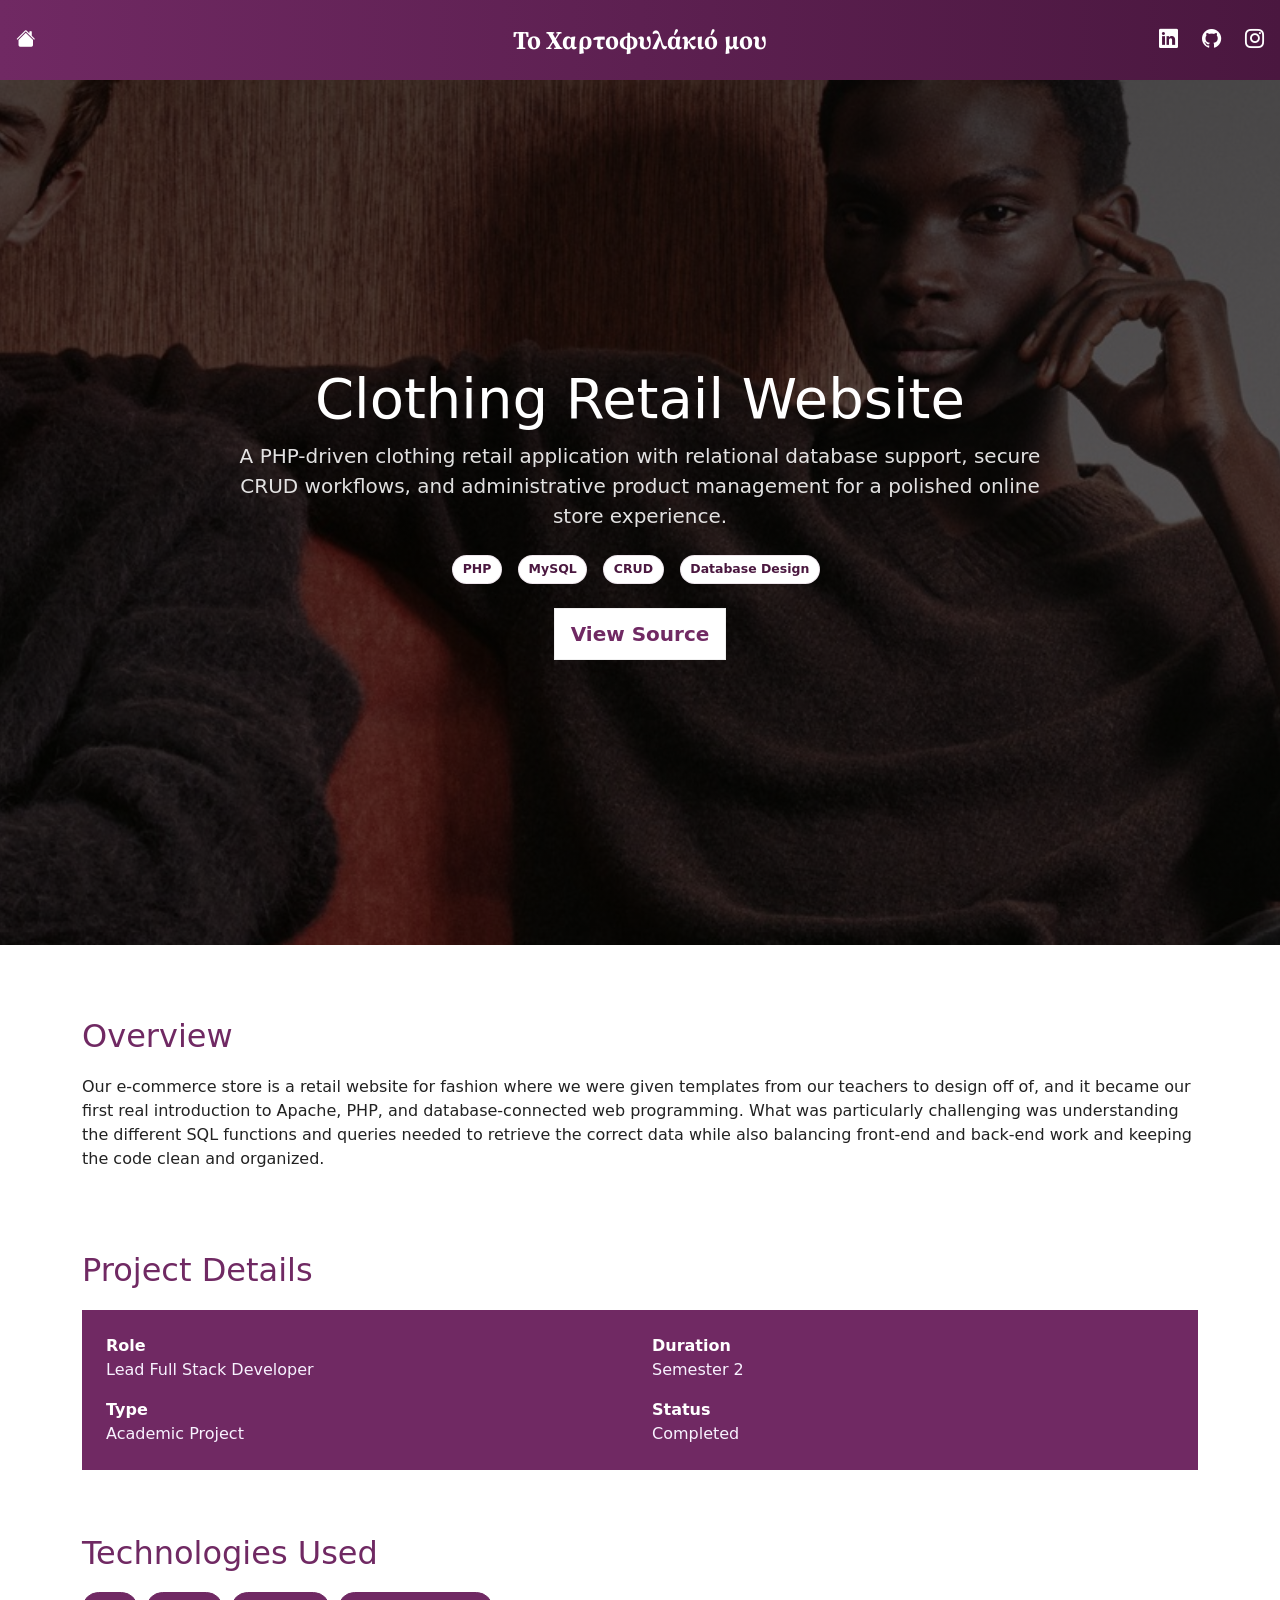
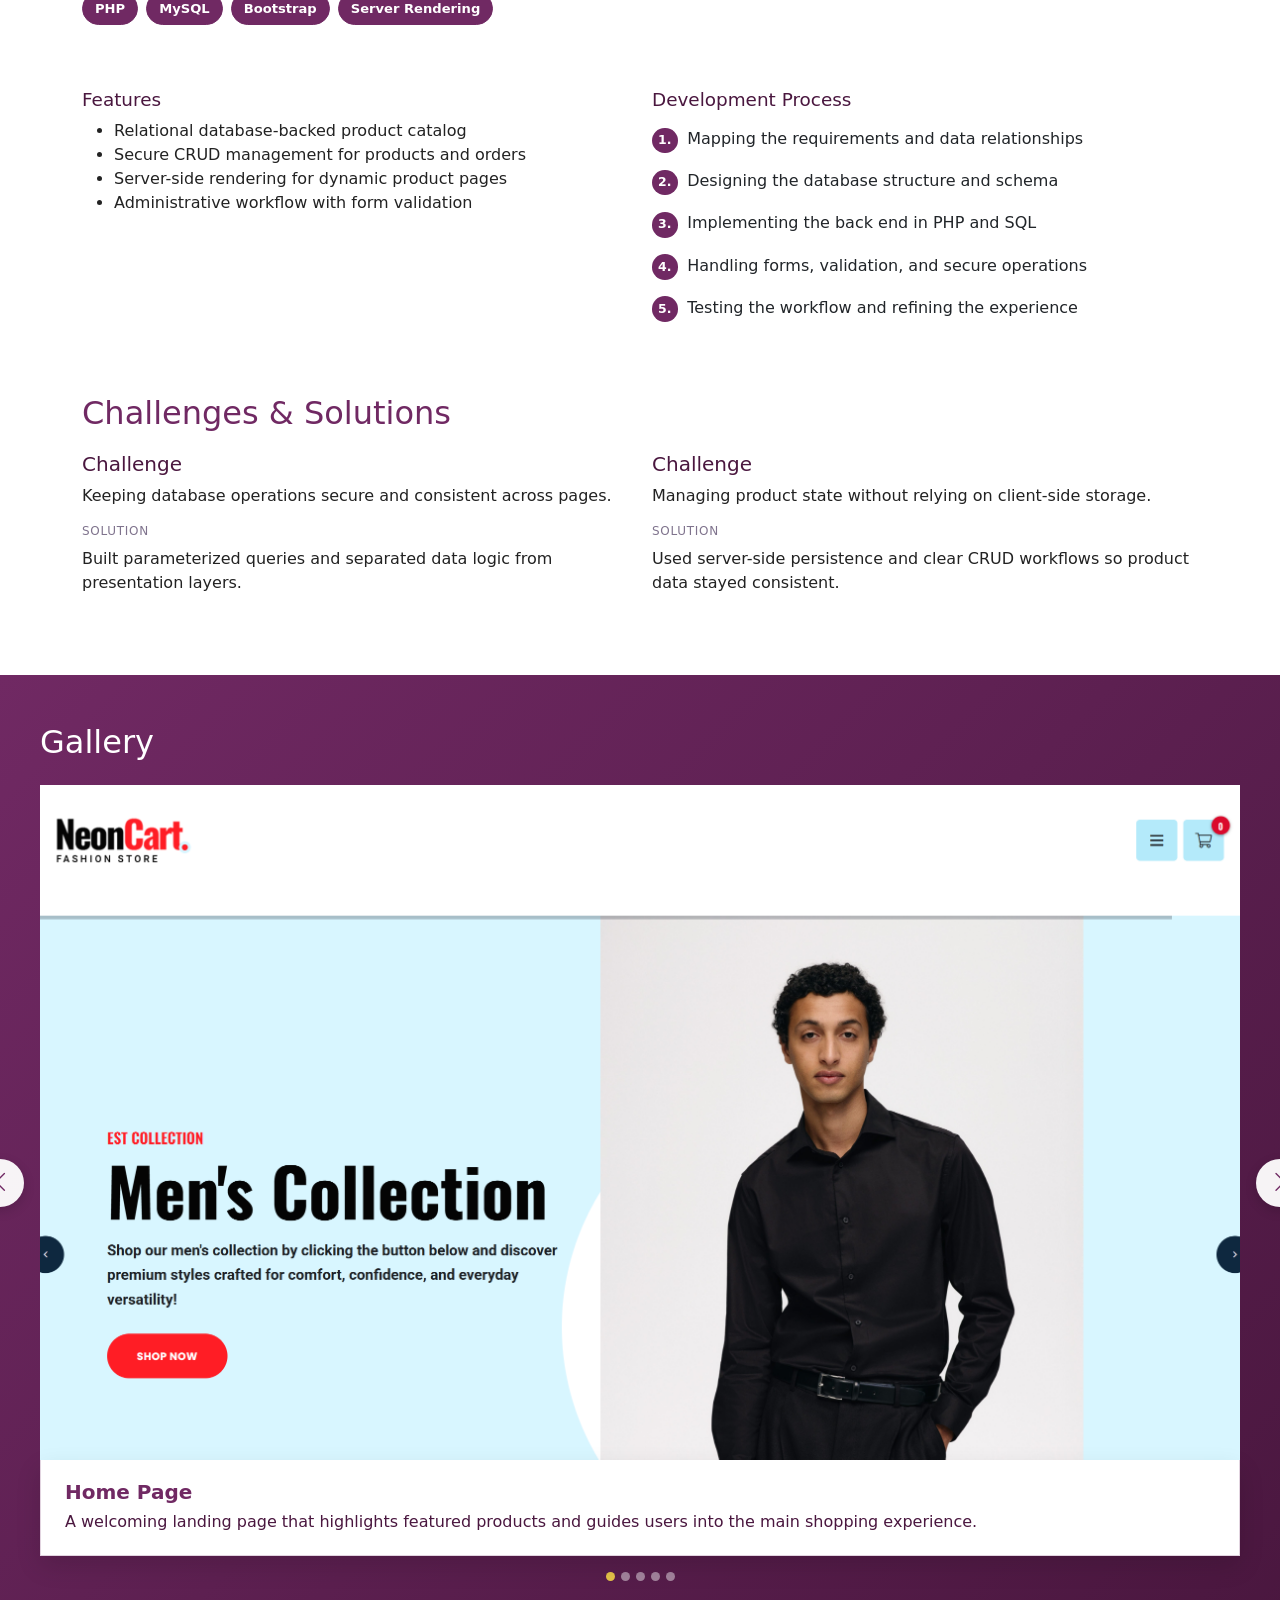
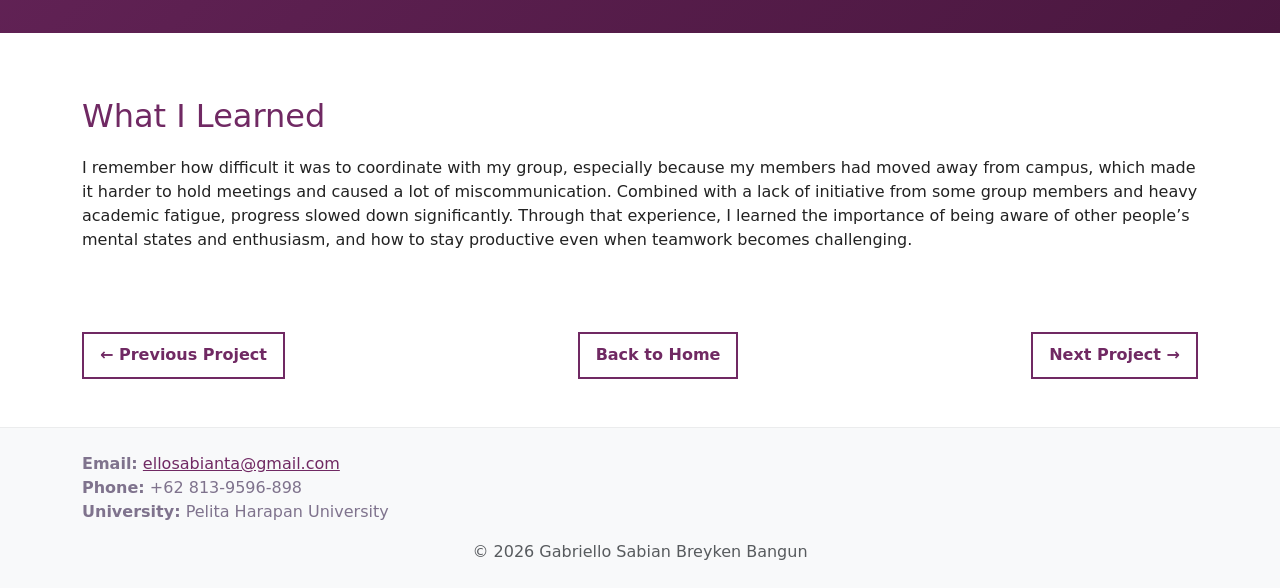
==== pages/clothing-retail.html @ 93724c8c "Finished website structure completed" ====
<!doctype html>
<html lang="en">
<head>
  <meta charset="utf-8">
  <meta name="viewport" content="width=device-width, initial-scale=1">
  <title>Clothing Retail — Project</title>
  <link href="https://fonts.googleapis.com/css2?family=Source+Serif+4:ital,wght@0,400;0,600;0,700;1,400&display=swap" rel="stylesheet">
  <link rel="apple-touch-icon" sizes="180x180" href="../assets/favicon/apple-touch-icon.png">
  <link rel="icon" type="image/png" sizes="32x32" href="../assets/favicon/favicon-32x32.png">
  <link rel="icon" type="image/png" sizes="16x16" href="../assets/favicon/favicon-16x16.png">
  <link rel="manifest" href="../assets/favicon/site.webmanifest">
  <link rel="shortcut icon" href="../assets/favicon/favicon.ico">
  <meta name="theme-color" content="#702963">
  <link href="https://cdn.jsdelivr.net/npm/bootstrap@5.3.3/dist/css/bootstrap.min.css" rel="stylesheet">
  <link rel="stylesheet" href="https://cdn.jsdelivr.net/npm/bootstrap-icons@1.10.5/font/bootstrap-icons.css">
  <link rel="stylesheet" href="../assets/css/style.css">
</head>
<body class="no-underline">

  <nav class="navbar navbar-dark bg-primary sticky">
    <div class="container-fluid px-3">
      <a class="navbar-link-home" href="../index.html#home" title="Home">
        <i class="bi bi-house-fill" aria-hidden="true"></i>
        <span class="visually-hidden">Home</span>
      </a>

      <button class="btn btn-light d-lg-none ms-2" type="button" data-bs-toggle="offcanvas" data-bs-target="#mobileMenu" aria-controls="mobileMenu" aria-label="Open menu">
        <i class="bi bi-list" aria-hidden="true"></i>
      </button>

      <div class="navbar-brand-center fw-bold">Το Χαρτοφυλάκιό μου</div>

      <div class="navbar-socials-right d-none d-lg-flex align-items-center">
        <a class="nav-social text-decoration-none" href="https://linkedin.com/in/gabriello-bangun" target="_blank" rel="noopener">
          <i class="bi bi-linkedin" aria-hidden="true"></i>
          <span class="visually-hidden">LinkedIn</span>
        </a>
        <a class="nav-social text-decoration-none" href="https://github.com/dexalium" target="_blank" rel="noopener">
          <i class="bi bi-github" aria-hidden="true"></i>
          <span class="visually-hidden">GitHub</span>
        </a>
        <a class="nav-social text-decoration-none" href="https://instagram.com/gabriellosb" target="_blank" rel="noopener">
          <i class="bi bi-instagram" aria-hidden="true"></i>
          <span class="visually-hidden">Instagram</span>
        </a>
      </div>

      <div class="offcanvas offcanvas-start" tabindex="-1" id="mobileMenu" aria-labelledby="mobileMenuLabel">
        <div class="offcanvas-header">
          <div class="offcanvas-brand">Το Χαρτοφυλάκιό μου</div>
          <button type="button" class="btn-close text-reset" data-bs-dismiss="offcanvas" aria-label="Close"></button>
        </div>
        <div class="offcanvas-body">
          <div class="d-flex flex-column gap-2">
            <a class="offcanvas-social d-flex align-items-center gap-2" href="../index.html">
              <i class="bi bi-arrow-left" aria-hidden="true"></i>
              <span>Back to Home</span>
            </a>
            <a class="offcanvas-social d-flex align-items-center gap-2" href="https://linkedin.com/in/gabriello-bangun" target="_blank" rel="noopener">
              <i class="bi bi-linkedin" aria-hidden="true"></i>
              <span>LinkedIn</span>
            </a>
            <a class="offcanvas-social d-flex align-items-center gap-2" href="https://github.com/dexalium" target="_blank" rel="noopener">
              <i class="bi bi-github" aria-hidden="true"></i>
              <span>GitHub</span>
            </a>
            <a class="offcanvas-social d-flex align-items-center gap-2" href="https://instagram.com/gabriellosb" target="_blank" rel="noopener">
              <i class="bi bi-instagram" aria-hidden="true"></i>
              <span>Instagram</span>
            </a>
          </div>
        </div>
      </div>
    </div>
  </nav>

  <header class="project-hero text-center text-white d-flex align-items-center" style="background-image: linear-gradient(180deg, rgba(0,0,0,0.68), rgba(0,0,0,0.58)), url('../assets/images/fashion-store/cl-hero-image.png');">
    <div class="container">
      <h1 class="display-4">Clothing Retail Website</h1>
      <p class="lead mb-4">A PHP-driven clothing retail application with relational database support, secure CRUD workflows, and administrative product management for a polished online store experience.</p>
      <div class="d-flex flex-wrap justify-content-center gap-2 mb-4">
        <span class="tech-badge html">PHP</span>
        <span class="tech-badge css">MySQL</span>
        <span class="tech-badge js">CRUD</span>
        <span class="tech-badge bootstrap">Database Design</span>
      </div>
      <a class="btn btn-lg btn-light" href="https://github.com/neon3x/Thanos-World-Fashion-Web" target="_blank" rel="noopener">View Source</a>
    </div>
  </header>

  <main class="container project-main">
    <section class="project-section mb-5">
      <h2>Overview</h2>
      <p>Our e-commerce store is a retail website for fashion where we were given templates from our teachers to design off of, and it became our first real introduction to Apache, PHP, and database-connected web programming. What was particularly challenging was understanding the different SQL functions and queries needed to retrieve the correct data while also balancing front-end and back-end work and keeping the code clean and organized.</p>
    </section>

    <section class="project-section mb-5">
      <h2>Project Details</h2>
      <div class="card border-0 project-detail-card p-4">
        <div class="row gy-3">
          <div class="col-sm-6">
            <strong>Role</strong>
            <div>Lead Full Stack Developer</div>
          </div>
          <div class="col-sm-6">
            <strong>Duration</strong>
            <div>Semester 2</div>
          </div>
          <div class="col-sm-6">
            <strong>Type</strong>
            <div>Academic Project</div>
          </div>
          <div class="col-sm-6">
            <strong>Status</strong>
            <div>Completed</div>
          </div>
        </div>
      </div>
    </section>

    <section class="project-section mb-5">
      <h2>Technologies Used</h2>
      <div class="d-flex flex-wrap gap-2">
        <span class="project-badge">PHP</span>
        <span class="project-badge">MySQL</span>
        <span class="project-badge">Bootstrap</span>
        <span class="project-badge">Server Rendering</span>
      </div>
    </section>

    <section class="project-section mb-5 row gx-4 gy-4">
      <div class="col-lg-6">
        <h3>Features</h3>
        <ul>
          <li>Relational database-backed product catalog</li>
          <li>Secure CRUD management for products and orders</li>
          <li>Server-side rendering for dynamic product pages</li>
          <li>Administrative workflow with form validation</li>
        </ul>
      </div>
      <div class="col-lg-6">
        <h3>Development Process</h3>
        <ol class="list-group list-group-numbered">
          <li class="list-group-item border-0 px-0 py-2">Mapping the requirements and data relationships</li>
          <li class="list-group-item border-0 px-0 py-2">Designing the database structure and schema</li>
          <li class="list-group-item border-0 px-0 py-2">Implementing the back end in PHP and SQL</li>
          <li class="list-group-item border-0 px-0 py-2">Handling forms, validation, and secure operations</li>
          <li class="list-group-item border-0 px-0 py-2">Testing the workflow and refining the experience</li>
        </ol>
      </div>
    </section>

    <section class="project-section mb-5">
      <h2>Challenges &amp; Solutions</h2>
      <div class="row g-4">
        <div class="col-md-6">
          <h5>Challenge</h5>
          <p>Keeping database operations secure and consistent across pages.</p>
          <h6>Solution</h6>
          <p>Built parameterized queries and separated data logic from presentation layers.</p>
        </div>
        <div class="col-md-6">
          <h5>Challenge</h5>
          <p>Managing product state without relying on client-side storage.</p>
          <h6>Solution</h6>
          <p>Used server-side persistence and clear CRUD workflows so product data stayed consistent.</p>
        </div>
      </div>
    </section>

    <section class="project-section mb-5 gallery-section">
      <h2>Gallery</h2>
      <div id="galleryCarousel" class="carousel slide gallery-carousel" data-bs-ride="false">
        <div class="carousel-inner">
          <div class="carousel-item active">
            <div class="gallery-slide">
              <img src="../assets/images/fashion-store/cl-home-page.png" class="gallery-slide-img" alt="Clothing Retail home page preview">
              <div class="gallery-slide-caption">
                <h5 class="gallery-slide-title">Home Page</h5>
                <p class="gallery-slide-text">A welcoming landing page that highlights featured products and guides users into the main shopping experience.</p>
              </div>
            </div>
          </div>
          <div class="carousel-item">
            <div class="gallery-slide">
              <img src="../assets/images/fashion-store/cl-products-page.png" class="gallery-slide-img" alt="Clothing Retail products page preview">
              <div class="gallery-slide-caption">
                <h5 class="gallery-slide-title">Products Page</h5>
                <p class="gallery-slide-text">The catalog view presents products in a clean, structured layout that makes browsing feel effortless.</p>
              </div>
            </div>
          </div>
          <div class="carousel-item">
            <div class="gallery-slide">
              <img src="../assets/images/fashion-store/cl-product-details.png" class="gallery-slide-img" alt="Clothing Retail product details preview">
              <div class="gallery-slide-caption">
                <h5 class="gallery-slide-title">Product Details</h5>
                <p class="gallery-slide-text">A focused product view that presents key information and encourages users to make a purchase decision.</p>
              </div>
            </div>
          </div>
          <div class="carousel-item">
            <div class="gallery-slide">
              <img src="../assets/images/fashion-store/cl-cart.png" class="gallery-slide-img" alt="Clothing Retail cart preview">
              <div class="gallery-slide-caption">
                <h5 class="gallery-slide-title">Shopping Cart</h5>
                <p class="gallery-slide-text">The cart experience keeps selected items visible and easy to review before checkout.</p>
              </div>
            </div>
          </div>
          <div class="carousel-item">
            <div class="gallery-slide">
              <img src="../assets/images/fashion-store/cl-deals-page.png" class="gallery-slide-img" alt="Clothing Retail deals page preview">
              <div class="gallery-slide-caption">
                <h5 class="gallery-slide-title">Deals Page</h5>
                <p class="gallery-slide-text">Promotional sections were included to highlight offers and make special deals more noticeable.</p>
              </div>
            </div>
          </div>
        </div>

        <button class="carousel-control-prev" type="button" data-bs-target="#galleryCarousel" data-bs-slide="prev">
          <span class="gallery-control-icon"><i class="bi bi-chevron-left" aria-hidden="true"></i></span>
          <span class="visually-hidden">Previous</span>
        </button>
        <button class="carousel-control-next" type="button" data-bs-target="#galleryCarousel" data-bs-slide="next">
          <span class="gallery-control-icon"><i class="bi bi-chevron-right" aria-hidden="true"></i></span>
          <span class="visually-hidden">Next</span>
        </button>

        <div class="carousel-indicators">
          <button type="button" data-bs-target="#galleryCarousel" data-bs-slide-to="0" class="active" aria-current="true" aria-label="Slide 1"></button>
          <button type="button" data-bs-target="#galleryCarousel" data-bs-slide-to="1" aria-label="Slide 2"></button>
          <button type="button" data-bs-target="#galleryCarousel" data-bs-slide-to="2" aria-label="Slide 3"></button>
          <button type="button" data-bs-target="#galleryCarousel" data-bs-slide-to="3" aria-label="Slide 4"></button>
          <button type="button" data-bs-target="#galleryCarousel" data-bs-slide-to="4" aria-label="Slide 5"></button>
        </div>
      </div>
    </section>

    <section class="project-section mb-5">
      <h2>What I Learned</h2>
      <p>I remember how difficult it was to coordinate with my group, especially because my members had moved away from campus, which made it harder to hold meetings and caused a lot of miscommunication. Combined with a lack of initiative from some group members and heavy academic fatigue, progress slowed down significantly. Through that experience, I learned the importance of being aware of other people’s mental states and enthusiasm, and how to stay productive even when teamwork becomes challenging.</p>
    </section>

    <nav class="project-nav d-flex flex-column flex-md-row justify-content-between gap-2 mb-5">
      <a href="neru-meru.html" class="btn btn-outline-primary btn-resume">← Previous Project</a>
      <a href="../index.html#projects" class="btn btn-outline-primary btn-resume">Back to Home</a>
      <a href="sportify.html" class="btn btn-outline-primary btn-resume">Next Project →</a>
    </nav>
  </main>

  <footer class="site-footer bg-light py-4">
    <div class="container">
      <div class="row align-items-center">
        <div class="col-md-6 text-center text-md-start mb-2 mb-md-0">
          <strong>Email:</strong> <a href="mailto:ellosabianta@gmail.com">ellosabianta@gmail.com</a> <br>
          <strong>Phone:</strong> <span>+62 813-9596-898</span> <br>
          <strong>University:</strong> <span>Pelita Harapan University</span>
        </div>
      </div>
      <div class="text-center mt-3 text-muted">© 2026 Gabriello Sabian Breyken Bangun</div>
    </div>
  </footer>

  <script src="https://cdn.jsdelivr.net/npm/bootstrap@5.3.3/dist/js/bootstrap.bundle.min.js"></script>
  <script src="../assets/js/script.js"></script>
</body>
</html>
---- assets/css/style.css ----
:root{
    --purple: #702963;
    --purple-dark: #4a173f;
    --yellow: #e3c148;
    --muted: #7f738d;
    --navbar-height: 80px;
}

*{box-sizing:border-box}

html, body {
    margin: 0;
    padding: 0;
    width: 100%;
    max-width: 100%;
    overflow-x: hidden;
    font-family: Inter, system-ui, -apple-system, "Segoe UI", Roboto, "Helvetica Neue", Arial;
    color: #222;
    background: #fff;
}

/* Navbar brand: Source Serif */
.navbar-brand{
    font-family: 'Source Serif 4', 'Source Serif Pro', Georgia, serif;
    font-size: 1.25rem;
    font-weight:700;
    letter-spacing:0.2px;
}
/* navbar layout: home icon left | title center | socials right */
.navbar{ display:flex; align-items:center; min-height:var(--navbar-height); width:100%; max-width:100%; overflow:hidden; }
.navbar .container-fluid{ position:relative; display:flex; align-items:center; justify-content:space-between; padding:0 1rem; width:100%; max-width:100%; }
.navbar-link-home{ color:#fff; text-decoration:none; font-size:1.2rem; display:inline-flex; align-items:center; justify-content:center; transition:color 0.2s ease; }
.navbar-link-home:hover{ color:var(--yellow); }
.navbar-brand-center{ position:absolute; left:50%; top:50%; transform:translate(-50%, -50%); font-family:'Source Serif 4','Source Serif Pro',Georgia,serif; font-size:1.25rem; font-weight:700; color:#fff; letter-spacing:0.2px; white-space:nowrap; }
@media (min-width:768px){ .navbar-brand-center{ font-size:1.6rem; } }
.navbar-socials-right{ display:flex; align-items:center; gap:1.5rem; }

/* Mobile: hide centered brand to avoid overlap with toggler */
@media (max-width:991px){
    .navbar-brand-center{ display:none; }
}

/* Offcanvas mobile menu styling to match navbar colors */
.offcanvas{
    background: linear-gradient(90deg, var(--purple), var(--purple-dark));
    color: #fff;
}
.offcanvas .offcanvas-header, .offcanvas .offcanvas-body{ color:#fff; }
.offcanvas .nav-link{ color: #fff; padding: 0.5rem 0; }
.offcanvas .nav-link:hover{ color: var(--yellow); }
.offcanvas .btn-close{ filter: invert(1) brightness(1.1); }
.offcanvas .project-badge, .offcanvas .nav-social{ color:#fff; }

/* Offcanvas brand (matches navbar center style) */
.offcanvas-brand{
    font-family: 'Source Serif 4', 'Source Serif Pro', Georgia, serif;
    font-size: 1.25rem;
    font-weight: 700;
    color: #fff;
}

/* Social links in offcanvas: icon + text, no borders */
.offcanvas-social{
    color: #fff;
    text-decoration: none;
    background: transparent;
    border: none;
    padding: 0.45rem 0;
    font-weight: 600;
}
.offcanvas-social .bi{ font-size: 1.15rem; }
.offcanvas-social:hover{ color: var(--yellow); text-decoration: none; }

/* navbar circular social buttons */
.nav-social{ width:auto; height:auto; border-radius:0; display:inline-flex; align-items:center; justify-content:center; background:transparent; color:#fff; transition:color 0.2s ease; }
.nav-social .bi{ font-size:1.2rem; }
.nav-social:hover{ color:var(--yellow); text-decoration:none; }
.nav-social:focus{ outline:2px solid rgba(255,255,255,0.3); outline-offset:2px; }

.hero{
    background-image: linear-gradient(180deg, rgba(0,0,0,0.65), rgba(0,0,0,0.5)), url("../images/index-banner.jpg");
    background-size: cover;
    background-position: center;
    background-repeat: no-repeat;
    min-height: calc(105vh - 80px);
    padding: 4.5rem 0;
}

h1, h2 { color: #fff; }

main h2 { color: var(--purple); }
html { scroll-padding-top: calc(var(--navbar-height) + 0.25rem); }
main.container { display:flex; flex-direction:column; gap:1rem; padding-top:4.5rem; }
.page-section { padding:1.75rem 0; }
.page-section h2 { margin-bottom: 1rem; }
.hero, .page-section { scroll-margin-top: calc(var(--navbar-height) + 0.25rem); }

.navbar.bg-primary{ background: linear-gradient(90deg, var(--purple), var(--purple-dark)); }

.card.project-card{
    background: transparent;
    color: #fff;
    border: none;
    border-radius: 0;
    transition: transform .18s ease, box-shadow .18s ease, border-color .18s ease;
    min-height: 460px;
    overflow: hidden;
    position: relative;
}
.card.project-card:hover{
    /* reveal only: no float or extra shadow */
    transform: none;
    box-shadow: none;
}

/* reveal on hover */
.card.project-card:hover .card-overlay{ opacity:0; }
.card.project-card:hover .card-content{ opacity:1; transform:none; }

 .card .card-img-top{
     position:absolute;
     inset:0;
     width:100%;
     height:100%;
     object-fit:cover;
     display:block;
     border-radius:0;
 }


/* overlay logo visible at rest */
.card-overlay{ position:absolute; inset:0; display:flex; align-items:center; justify-content:center; z-index:2; background:linear-gradient(180deg, rgba(0,0,0,0.6), rgba(0,0,0,0.6)); transition:opacity .25s ease, background .25s ease; }
.overlay-logo{ max-width:22%; height:auto; filter:brightness(1.15) saturate(1.05); }

/* content hidden at rest, revealed on hover */
.card-content{ position:absolute; inset:0; z-index:3; display:flex; flex-direction:column; justify-content:flex-end; padding:1.6rem; background:linear-gradient(180deg, rgba(0,0,0,0.0), rgba(0,0,0,0.45)); opacity:0; transform:translateY(6px); transition:opacity .28s ease, transform .28s ease; gap:1rem; }
.card-title{ color:#fff; font-size: 1.35rem; margin-bottom: 0.9rem; }
.card-text{ color:rgba(255,255,255,0.9); margin-bottom: 0; line-height: 1.6; }
.btn-outline-primary{ padding: 0.6rem 1rem; font-weight: 600; border-radius:0; transition:background 0.2s ease, color 0.2s ease, border-color 0.2s ease; color:var(--purple); border-color:var(--purple); background:#ffffff; border:1px solid rgba(0,0,0,0.06); }
.btn-outline-primary:hover{ background:var(--purple); color:#fff; border-color:var(--purple); }

.btn-light{ padding: 0.6rem 1rem; font-weight: 600; border-radius:0; transition:background 0.2s ease, color 0.2s ease, border-color 0.2s ease; color:var(--purple); background:#ffffff; border:1px solid rgba(0,0,0,0.06); }
.btn-light:hover{ background:var(--purple); color:#fff; border-color:var(--purple); }

/* Keep buttons purple while clicked/held (active state) */
.btn:active,
.btn:active:focus,
.btn-outline-primary:active,
.btn-light:active,
.btn-outline-secondary:active {
    background: var(--purple) !important;
    color: #fff !important;
    border-color: var(--purple) !important;
    box-shadow: none !important;
}

/* Footer Resume Button */
.btn-resume{ background:transparent; border:2px solid var(--purple); color:var(--purple); }
.btn-resume:hover{ background:var(--purple); color:#fff; border-color:var(--purple); }

footer{ background:transparent; color:var(--muted); }

.site-footer{ border-top: 1px solid rgba(0,0,0,0.05); }
.site-footer a{ color:var(--purple); }
.site-footer a:hover{ color:var(--yellow); text-decoration:none; }

.social-icon{ width:22px; height:22px; vertical-align:middle; fill:var(--purple); color:var(--purple); transition:fill .15s ease, color .15s ease; }
.social-link{ display:inline-flex; align-items:center; gap:.5rem; }
.social-link:hover .social-icon{ fill:var(--yellow); color:var(--yellow); }

/* Tech badges */
.tech-badge{ display:inline-block; padding:0.28rem 0.6rem; border-radius:999px; font-size:0.78rem; font-weight:700; color:transparent; text-shadow:0 0 0 var(--purple-dark); background:#ffffff; border:1px solid rgba(112,41,99,0.12); margin-right:0.5rem; }
.tech-row{ margin-bottom:0; margin-top:0.35rem; }


.skill-summary{ background: rgba(255,255,255,0.92); border:none; }
.skill-card{ background: var(--purple); border:1px solid var(--purple); border-radius:0; box-shadow:0 12px 28px rgba(0,0,0,0.06); color:#fff; }
.skill-summary-item{ display:flex; align-items:center; gap:0.75rem; padding:0.65rem 0; border-bottom:1px solid rgba(112,41,99,0.08); }
.skill-summary-item:last-child{ border-bottom:none; }
.skill-summary-icon{ font-size:1.1rem; color:var(--purple); min-width:1.5rem; }
.skill-pill-row{ display:flex; flex-wrap:wrap; gap:0.4rem; margin-top:1rem; }
.skill-pill{ display:inline-flex; align-items:center; justify-content:center; padding:0.35rem 0.7rem; border-radius:999px; background:rgba(112,41,99,0.08); color:var(--purple); font-size:0.82rem; font-weight:600; }

.project-badge{ display:inline-flex; align-items:center; justify-content:center; padding:0.35rem 0.75rem; border-radius:999px; background:var(--purple); color:#fff; font-size:0.82rem; font-weight:700; border:1px solid var(--purple); }
.project-detail-card{ background:var(--purple); border:1px solid var(--purple); color:#fff; border-radius:0; }
.project-detail-card strong{ color:#fff; }
.project-detail-card div{ color:#f8f2ff; }

/* skill card title icons */
.skill-card h5{ display:flex; align-items:center; gap:0.6rem; font-weight:700; margin-bottom:0.6rem; color:#fff; }
.skill-card h5 .bi{ font-size:1.05rem; color:#fff; }
.skill-card p.skill-list{ color:#fff; }




@media (min-width:768px){
  .hero h1{ font-size:56px; }
}

/* ============================================================
   PROJECT DETAIL PAGES (neru-meru.html, clothing-retail.html, etc.)
   Bring the sub-pages into the same byzantine purple + gold system
   used on the index page, hero included.
   ============================================================ */

/* Project hero: sits directly under the navbar, outside <main>, just
   like the index page's <header class="hero">. It now fills the
   screen the same way — background image, dark overlay, min-height
   pinned to the viewport minus the navbar — so it reads as a true
   full-screen opener rather than a banner strip inside the content. */
.project-hero{
    background-color: var(--purple);
    background-size: cover;
    background-position: center;
    background-repeat: no-repeat;
    min-height: calc(105vh - var(--navbar-height));
    padding: 4.5rem 0;
    position: relative;
    overflow: hidden;
    scroll-margin-top: calc(var(--navbar-height) + 0.25rem);
}
.project-hero .text-uppercase{
    color: var(--yellow);
    letter-spacing: 0.12em;
    font-weight: 700;
    font-size: 0.8rem;
}
.project-hero h1{ color:#fff; }
.project-hero .lead{ color: rgba(255,255,255,0.88); max-width: 65ch; margin-left:auto; margin-right:auto; }
.project-hero .project-badge{
    background: rgba(255,255,255,0.12);
    color: #fff;
    border-color: rgba(255,255,255,0.35);
}

@media (min-width:768px){
  .project-hero h1{ font-size:56px; }
}

/* Section headings + divider treatment for project detail pages */
.project-section h2{
    color: var(--purple);
    margin-bottom: 1.25rem;
}
.project-section h3{ color: var(--purple-dark); font-size: 1.15rem; }
.project-section h5{ color: var(--purple-dark); }
.project-section h6{ color: var(--muted); text-transform: uppercase; font-size: 0.75rem; letter-spacing: 0.06em; }

/* Numbered process list: swap Bootstrap's default blue counters for purple */
.project-section .list-group-numbered{ counter-reset: project-step; }
.project-section .list-group-numbered > .list-group-item{
    counter-increment: project-step;
}
.project-section .list-group-numbered > .list-group-item::before{
    content: counter(project-step) ".";
    color: #fff;
    background: var(--purple);
    font-weight: 700;
    font-size: 0.78rem;
    display: inline-flex;
    align-items: center;
    justify-content: center;
    min-width: 1.6rem;
    height: 1.6rem;
    border-radius: 50%;
    margin-right: 0.6rem;
}

.figure-img{ border-radius: 0; }

/* ============================================================
   PROJECT PAGE GALLERY CAROUSEL
   Clean, full-width carousel with buttons positioned OUTSIDE
   the carousel container.
   ============================================================ */

.gallery-section{
    position: relative;
    width: 100vw;
    margin-left: calc(50% - 50vw);
    margin-right: calc(50% - 50vw);
    padding: 3rem 1.5rem 3.25rem;
    background: linear-gradient(135deg, var(--purple), var(--purple-dark));
    color: #fff;
}
.gallery-section > h2{
    color: #fff;
    margin-bottom: 1.5rem;
    max-width: 1200px;
    margin-left: auto;
    margin-right: auto;
}
.gallery-section .gallery-carousel{
    max-width: 1200px;
    margin: 0 auto;
    position: relative;
}

.gallery-carousel{ width: 100%; }

.gallery-carousel .carousel-inner{
    overflow: visible;
}

.gallery-slide{
    display: flex;
    flex-direction: column;
}

.gallery-slide-img{
    width: 100%;
    aspect-ratio: 16 / 9;
    object-fit: cover;
    display: block;
}
@media (max-width: 767px){
    .gallery-slide-img{ aspect-ratio: 4 / 3; }
}

.gallery-slide-caption{
    background: #fff;
    border: 1px solid rgba(112,41,99,0.2);
    border-top: none;
    padding: 1.25rem 1.5rem;
    color: var(--purple);
    box-shadow: 0 10px 24px rgba(0,0,0,0.12);
}
.gallery-slide-title{ color: var(--purple) !important; font-weight: 700; margin-bottom: 0.4rem; }
.gallery-slide-text{ color: var(--purple-dark); margin-bottom: 0; line-height: 1.55; }

/* ============================================================
   CAROUSEL CONTROLS - POSITIONED OUTSIDE THE CAROUSEL
   ============================================================ */

.gallery-carousel .carousel-control-prev,
.gallery-carousel .carousel-control-next {
    position: absolute;
    top: 50%;
    transform: translateY(-50%);
    width: 3rem;
    height: 3rem;
    opacity: 1;
    z-index: 10;
}

/* Position prev button to the LEFT of the carousel */
.gallery-carousel .carousel-control-prev {
    left: -4rem;
}

/* Position next button to the RIGHT of the carousel */
.gallery-carousel .carousel-control-next {
    right: -4rem;
}

.gallery-control-icon{
    display: inline-flex;
    align-items: center;
    justify-content: center;
    width: 3rem;
    height: 3rem;
    border-radius: 50%;
    background: rgba(255,255,255,0.95);
    color: var(--purple);
    font-size: 1.4rem;
    transition: background .2s ease, color .2s ease, transform .2s ease;
    box-shadow: 0 4px 12px rgba(0,0,0,0.15);
}
.gallery-carousel .carousel-control-prev:hover .gallery-control-icon,
.gallery-carousel .carousel-control-next:hover .gallery-control-icon{
    background: #fff;
    color: var(--purple-dark);
    transform: scale(1.05);
}
.gallery-carousel .carousel-control-prev:active .gallery-control-icon,
.gallery-carousel .carousel-control-next:active .gallery-control-icon{
    transform: scale(0.95);
}

/* Indicators sit below the slide */
.gallery-carousel .carousel-indicators{
    position: static;
    margin: 1rem 0 0;
}
.gallery-carousel .carousel-indicators [data-bs-target]{
    width: 9px;
    height: 9px;
    border-radius: 50%;
    background-color: rgba(255,255,255,0.45);
    border: none;
    opacity: 1;
}
.gallery-carousel .carousel-indicators .active{
    background-color: var(--yellow);
}

/* ============================================================
   RESPONSIVE: Adjust button positioning for smaller screens
   ============================================================ */

@media (max-width: 992px) {
    .gallery-carousel .carousel-control-prev {
        left: -3.2rem;
    }
    .gallery-carousel .carousel-control-next {
        right: -3.2rem;
    }
    .gallery-control-icon {
        width: 2.6rem;
        height: 2.6rem;
        font-size: 1.2rem;
    }
}

@media (max-width: 768px) {
    .gallery-section {
        padding: 2rem 0.75rem 2.5rem;
    }
    .gallery-carousel .carousel-control-prev {
        left: -1.8rem;
    }
    .gallery-carousel .carousel-control-next {
        right: -1.8rem;
    }
    .gallery-control-icon {
        width: 2.2rem;
        height: 2.2rem;
        font-size: 1rem;
    }
}

@media (max-width: 576px) {
    .gallery-carousel .carousel-control-prev {
        left: -1.2rem;
    }
    .gallery-carousel .carousel-control-next {
        right: -1.2rem;
    }
    .gallery-control-icon {
        width: 1.8rem;
        height: 1.8rem;
        font-size: 0.85rem;
    }
}
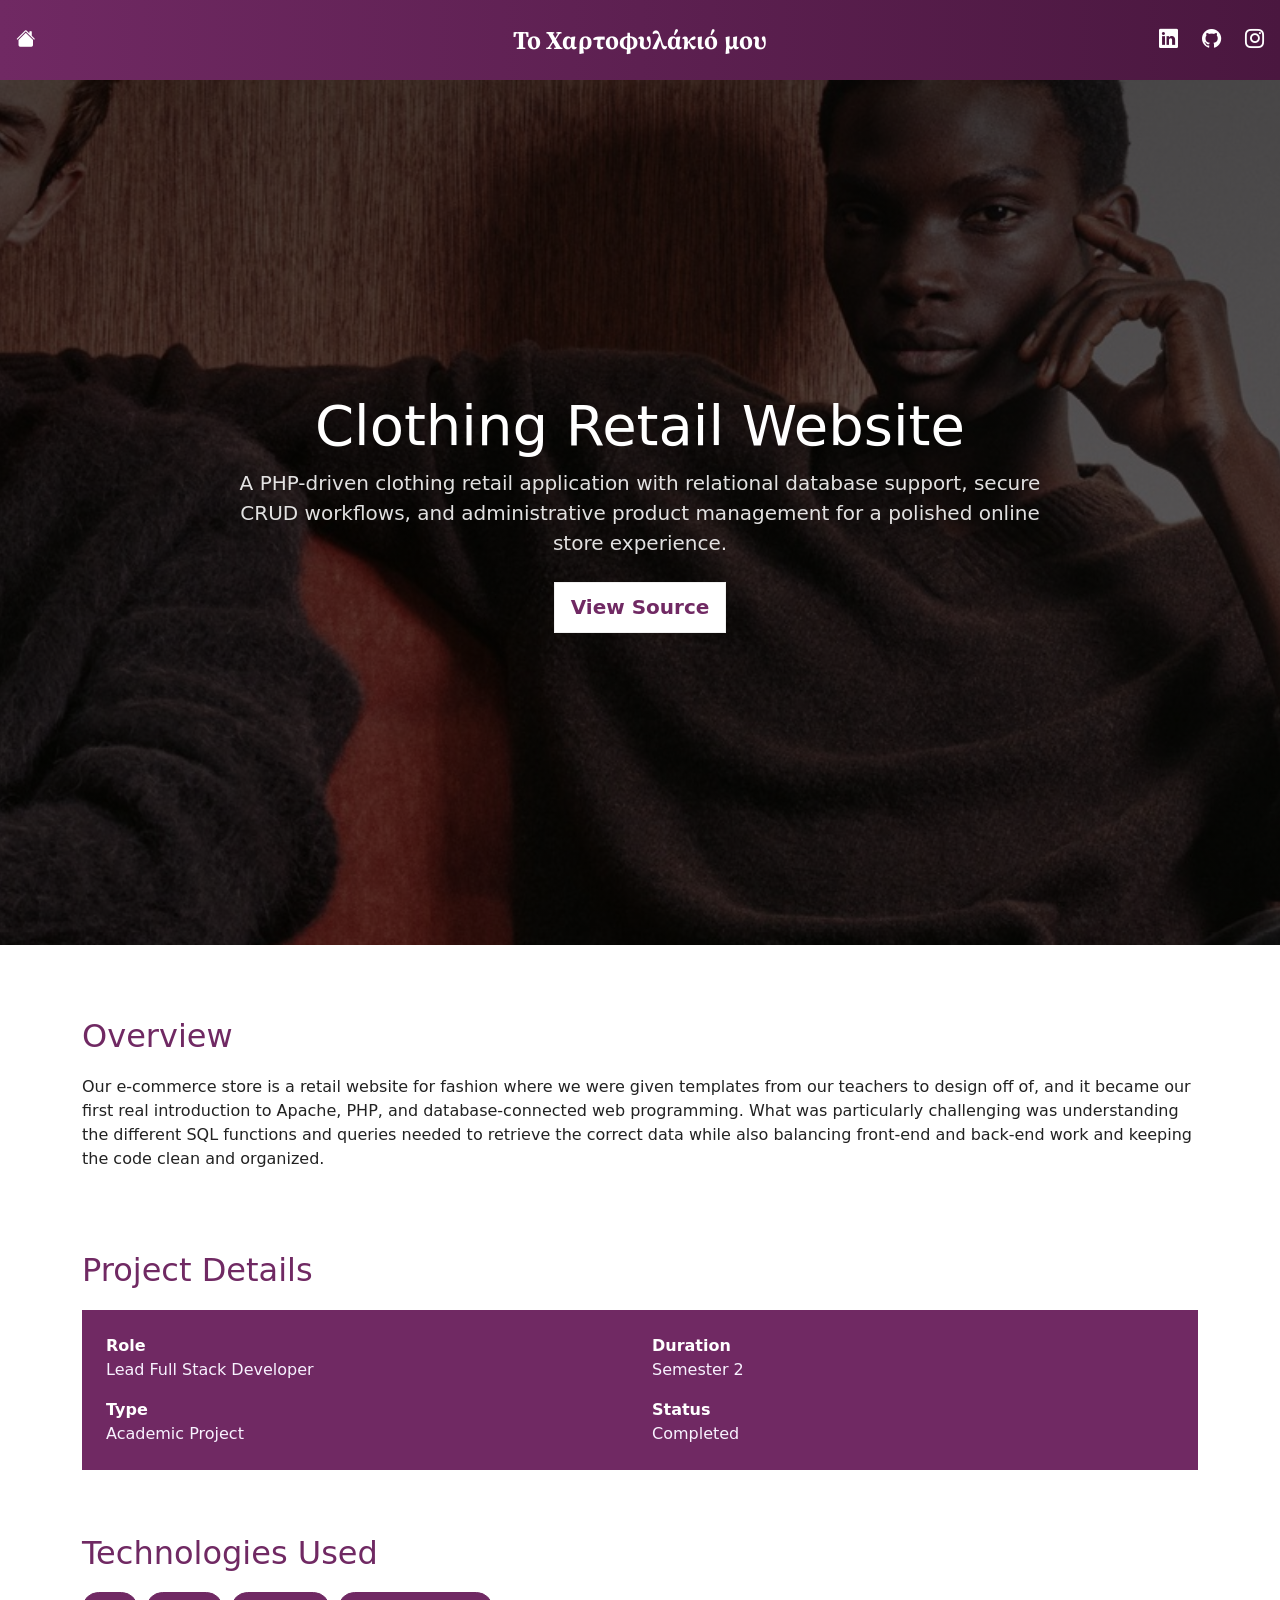
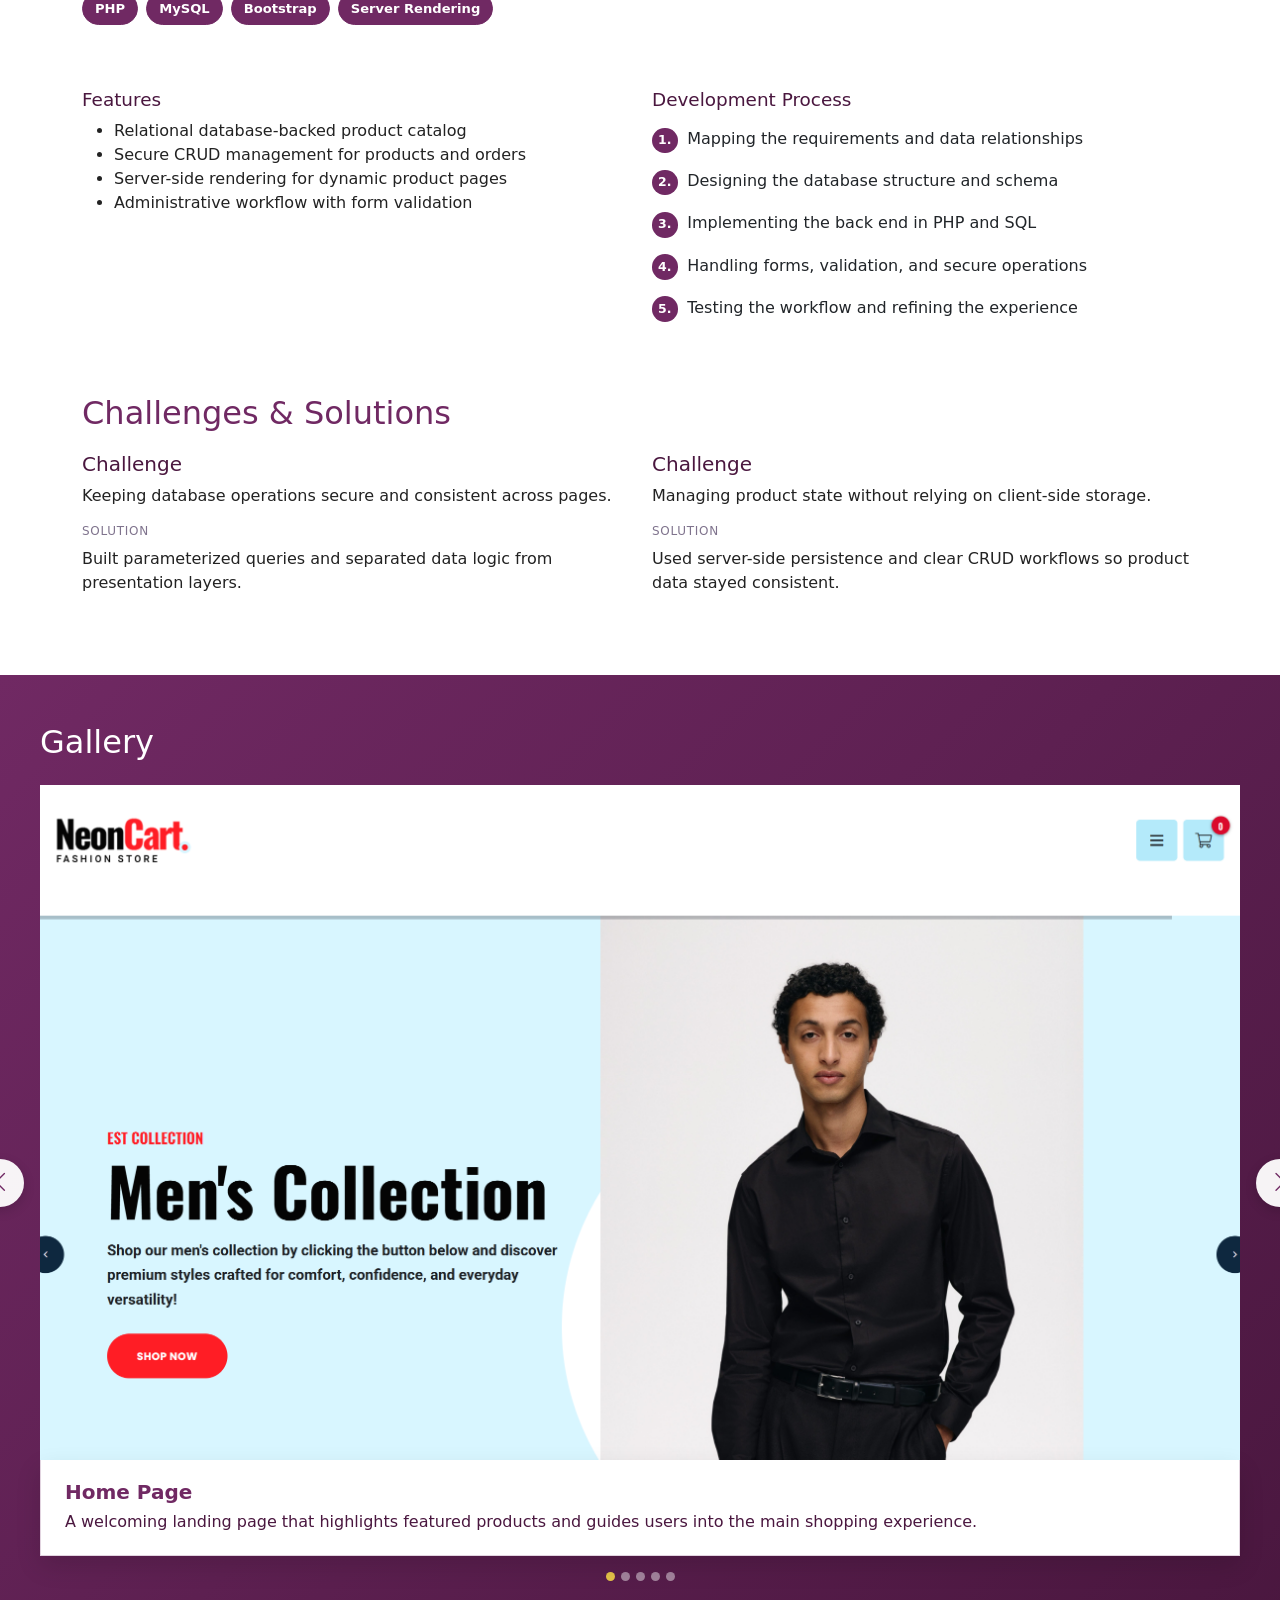
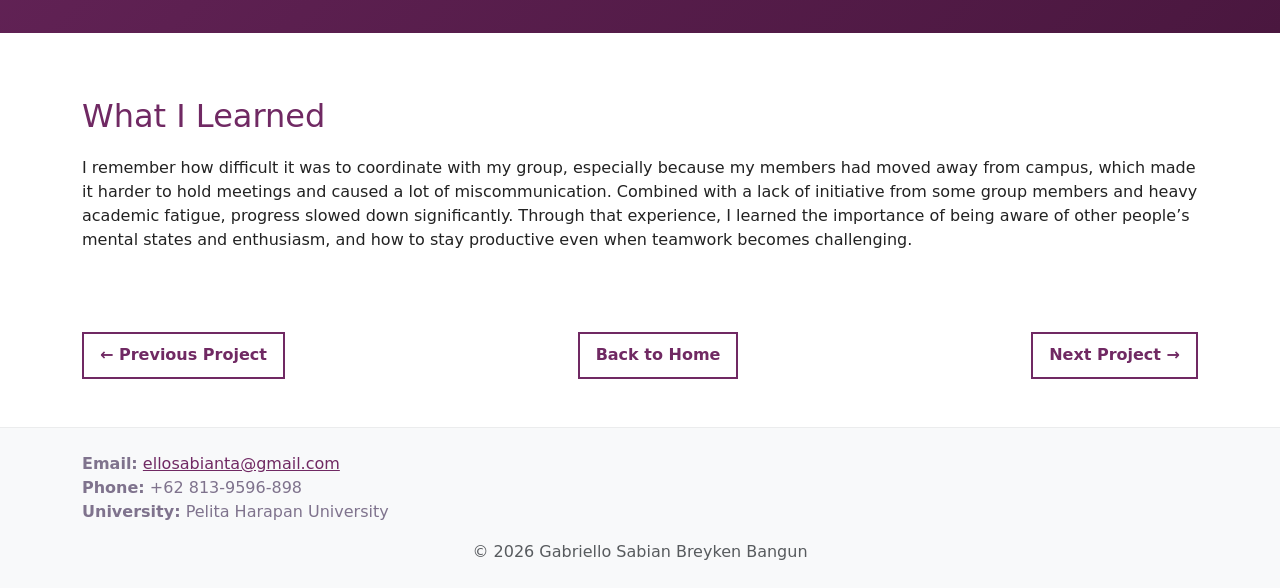
==== commit 6cc2d577: "Erased clutter around the project hero banners" ====
--- a/pages/clothing-retail.html
+++ b/pages/clothing-retail.html
@@ -78,12 +78,6 @@
     <div class="container">
       <h1 class="display-4">Clothing Retail Website</h1>
       <p class="lead mb-4">A PHP-driven clothing retail application with relational database support, secure CRUD workflows, and administrative product management for a polished online store experience.</p>
-      <div class="d-flex flex-wrap justify-content-center gap-2 mb-4">
-        <span class="tech-badge html">PHP</span>
-        <span class="tech-badge css">MySQL</span>
-        <span class="tech-badge js">CRUD</span>
-        <span class="tech-badge bootstrap">Database Design</span>
-      </div>
       <a class="btn btn-lg btn-light" href="https://github.com/neon3x/Thanos-World-Fashion-Web" target="_blank" rel="noopener">View Source</a>
     </div>
   </header>
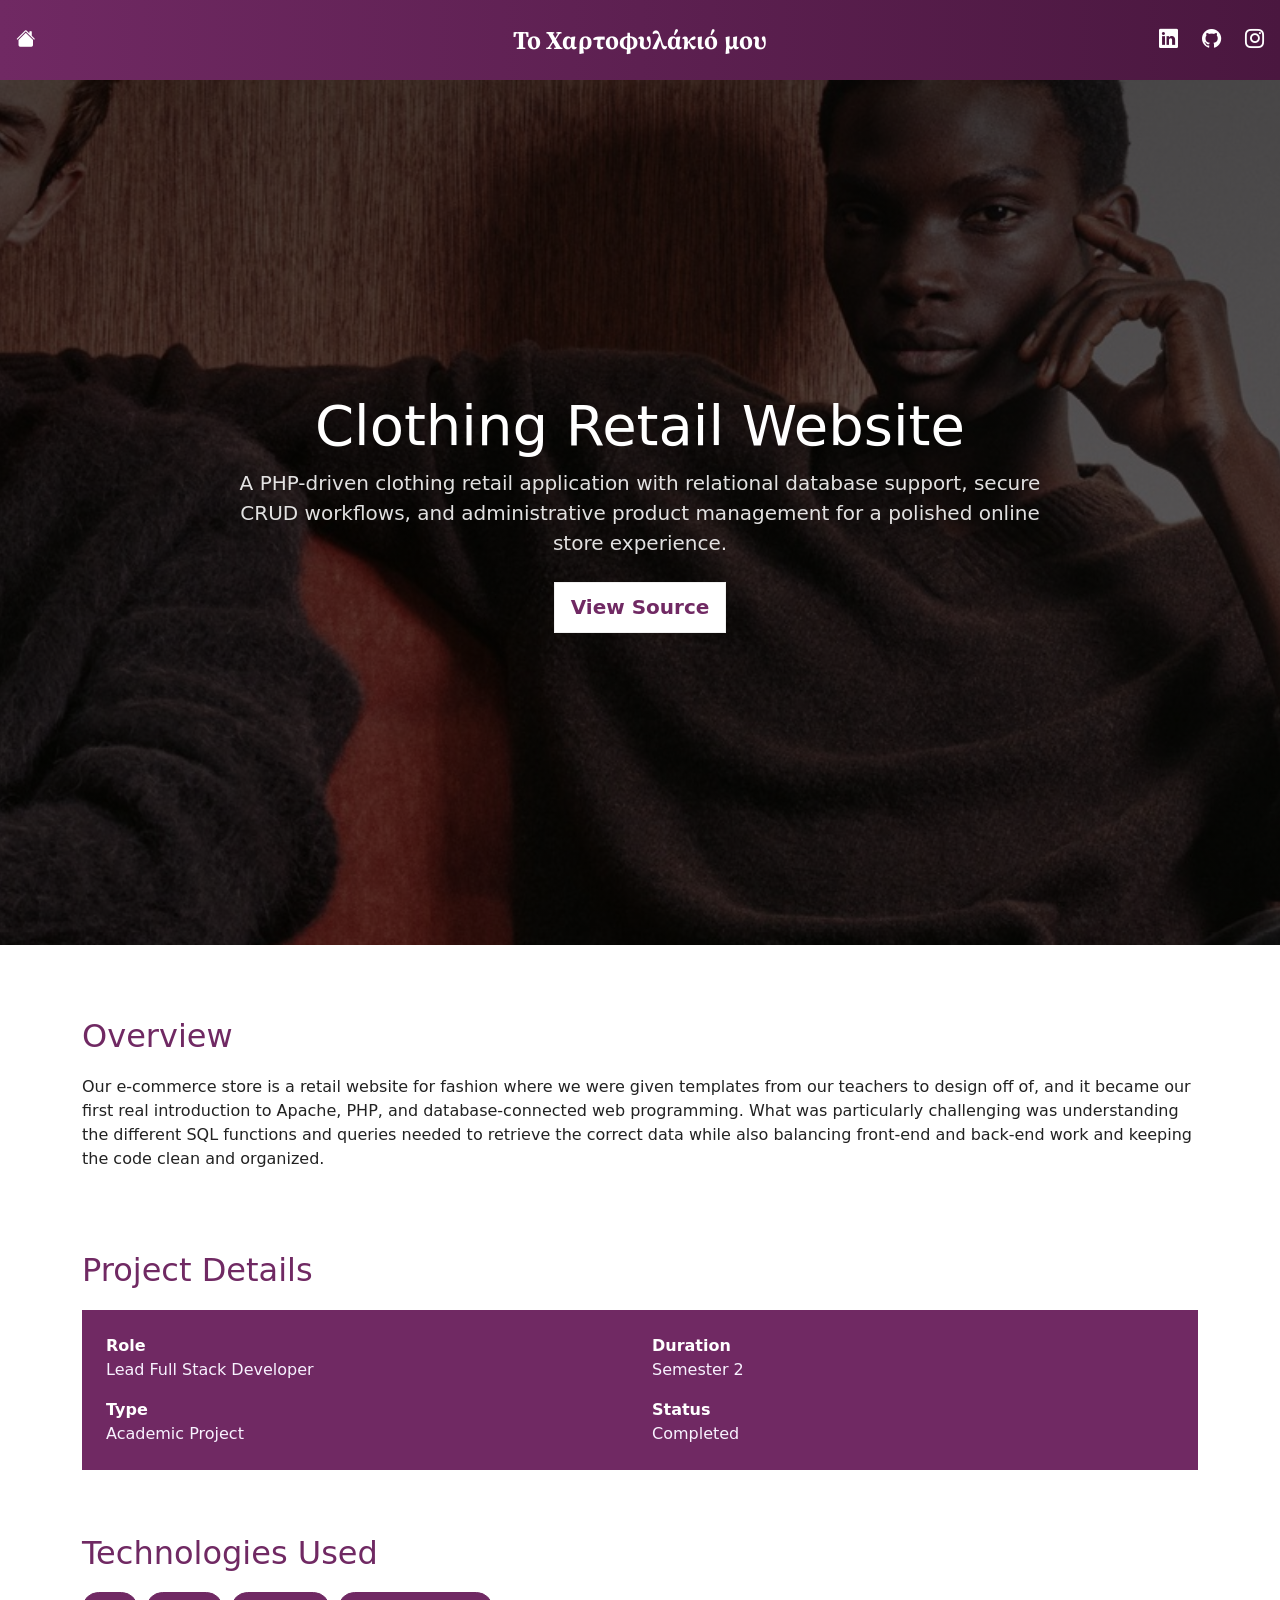
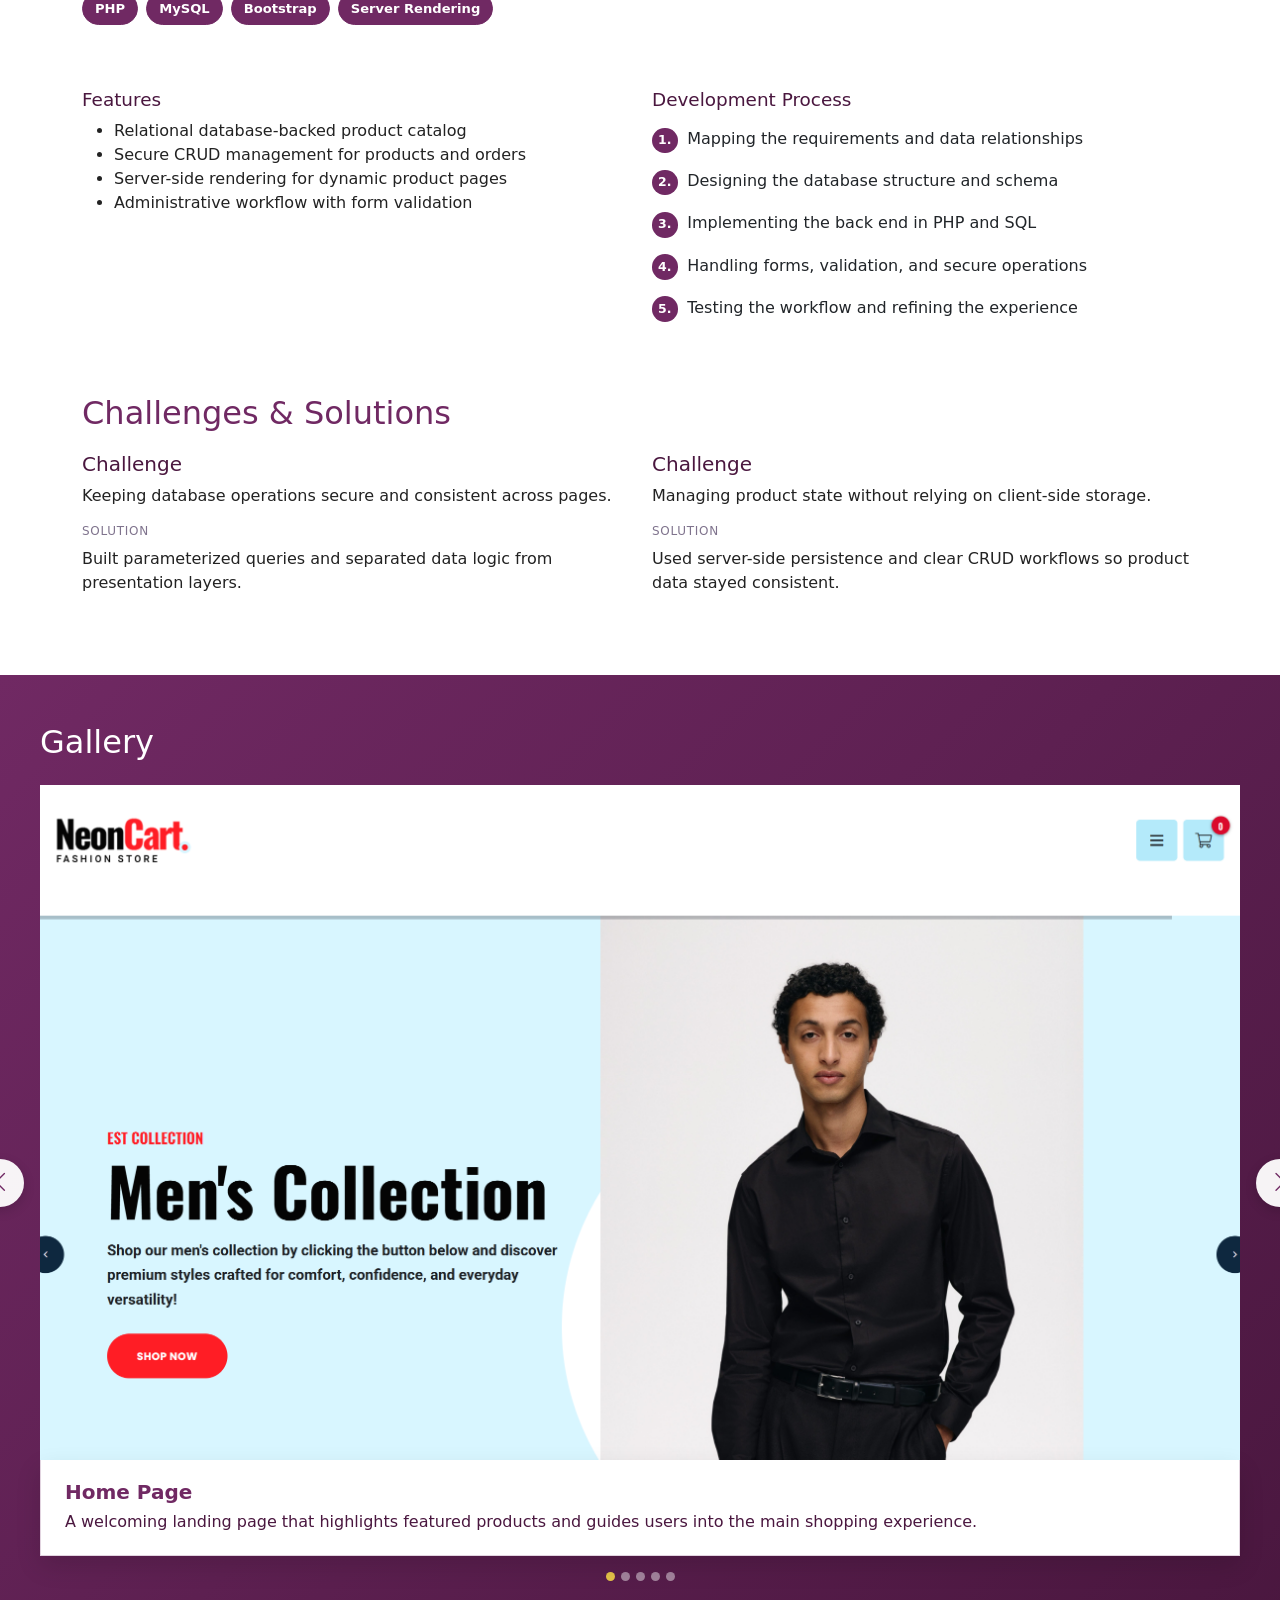
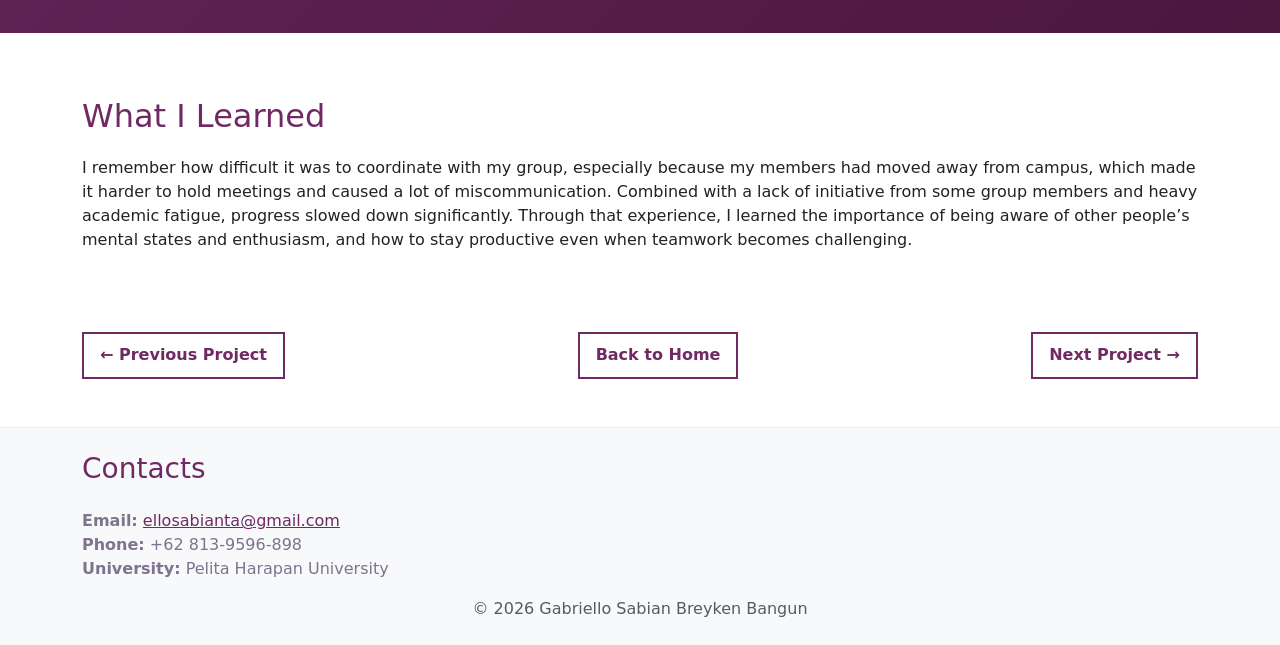
==== commit 19a1906f: "Added contacts title to footer" ====
--- a/pages/clothing-retail.html
+++ b/pages/clothing-retail.html
@@ -246,6 +246,7 @@
 
   <footer class="site-footer bg-light py-4">
     <div class="container">
+      <h3 class="mb-4">Contacts</h2>
       <div class="row align-items-center">
         <div class="col-md-6 text-center text-md-start mb-2 mb-md-0">
           <strong>Email:</strong> <a href="mailto:ellosabianta@gmail.com">ellosabianta@gmail.com</a> <br>
--- a/assets/css/style.css
+++ b/assets/css/style.css
@@ -163,6 +163,7 @@
 .site-footer{ border-top: 1px solid rgba(0,0,0,0.05); }
 .site-footer a{ color:var(--purple); }
 .site-footer a:hover{ color:var(--yellow); text-decoration:none; }
+.site-footer h3{ color:var(--purple);}
 
 .social-icon{ width:22px; height:22px; vertical-align:middle; fill:var(--purple); color:var(--purple); transition:fill .15s ease, color .15s ease; }
 .social-link{ display:inline-flex; align-items:center; gap:.5rem; }
@@ -174,12 +175,13 @@
 
 
 .skill-summary{ background: rgba(255,255,255,0.92); border:none; }
-.skill-card{ background: var(--purple); border:1px solid var(--purple); border-radius:0; box-shadow:0 12px 28px rgba(0,0,0,0.06); color:#fff; }
+.skill-card{ background: var(--purple); border:1px solid var(--purple); border-radius:0; box-shadow:0 12px 28px rgba(0,0,0,0.06); color:#fff; transition: transform .18s ease, box-shadow .18s ease; }
+.skill-card:hover{ transform: translateY(-6px); box-shadow: 0 16px 32px rgba(0,0,0,0.16); }
 .skill-summary-item{ display:flex; align-items:center; gap:0.75rem; padding:0.65rem 0; border-bottom:1px solid rgba(112,41,99,0.08); }
 .skill-summary-item:last-child{ border-bottom:none; }
 .skill-summary-icon{ font-size:1.1rem; color:var(--purple); min-width:1.5rem; }
 .skill-pill-row{ display:flex; flex-wrap:wrap; gap:0.4rem; margin-top:1rem; }
-.skill-pill{ display:inline-flex; align-items:center; justify-content:center; padding:0.35rem 0.7rem; border-radius:999px; background:rgba(112,41,99,0.08); color:var(--purple); font-size:0.82rem; font-weight:600; }
+.skill-pill{ display:inline-flex; align-items:center; justify-content:center; padding:0.35rem 0.7rem; border-radius:999px; background: #fff; color:var(--purple); font-size:0.82rem; font-weight:600; }
 
 .project-badge{ display:inline-flex; align-items:center; justify-content:center; padding:0.35rem 0.75rem; border-radius:999px; background:var(--purple); color:#fff; font-size:0.82rem; font-weight:700; border:1px solid var(--purple); }
 .project-detail-card{ background:var(--purple); border:1px solid var(--purple); color:#fff; border-radius:0; }
@@ -442,4 +444,91 @@
         height: 1.8rem;
         font-size: 0.85rem;
     }
+}
+
+/* ============================================================
+   EXPERIENCE TIMELINE
+   Reuses the purple .skill-card look, arranged along a vertical
+   line with dots. Cards lift slightly on hover.
+   ============================================================ */
+
+.timeline{
+    position: relative;
+    padding-left: 2.25rem;
+}
+
+/* the vertical line */
+.timeline::before{
+    content: "";
+    position: absolute;
+    left: 0.5rem;
+    top: 0.35rem;
+    bottom: 0.35rem;
+    width: 2px;
+    background: rgba(112,41,99,0.2);
+}
+
+.timeline-item{
+    position: relative;
+    margin-bottom: 1.75rem;
+}
+.timeline-item:last-child{
+    margin-bottom: 0;
+}
+
+.timeline-dot{
+    position: absolute;
+    left: calc(-2.25rem + 0.5rem - 5px);
+    top: 0.5rem;
+    width: 12px;
+    height: 12px;
+    border-radius: 50%;
+    background: #fff;
+    border: 2px solid var(--purple-dark);
+    transition: border-width .18s ease, transform .18s ease;
+    z-index: 1;
+}
+
+.timeline-item:hover .timeline-dot{
+    border-width: 4px;
+    transform: translate(-1px, -1px);
+}
+
+.timeline-card{
+    box-shadow: 0 8px 20px rgba(0,0,0,0.08);
+}
+
+.timeline-date{
+    color: var(--yellow);
+    text-transform: uppercase;
+    letter-spacing: 0.06em;
+    font-size: 0.72rem;
+    font-weight: 700;
+    margin-bottom: 0.5rem;
+}
+
+.timeline-org{
+    color: rgba(255,255,255,0.85);
+    font-weight: 600;
+    font-size: 0.92rem;
+}
+
+.timeline-location{
+    color: rgba(255,255,255,0.7);
+    font-size: 0.82rem;
+}
+.timeline-location .bi{
+    margin-right: 0.25rem;
+}
+
+@media (min-width: 768px){
+    .timeline{
+        padding-left: 2.75rem;
+    }
+    .timeline::before{
+        left: 0.75rem;
+    }
+    .timeline-dot{
+        left: calc(-2.75rem + 0.75rem - 5px);
+    }
 }
